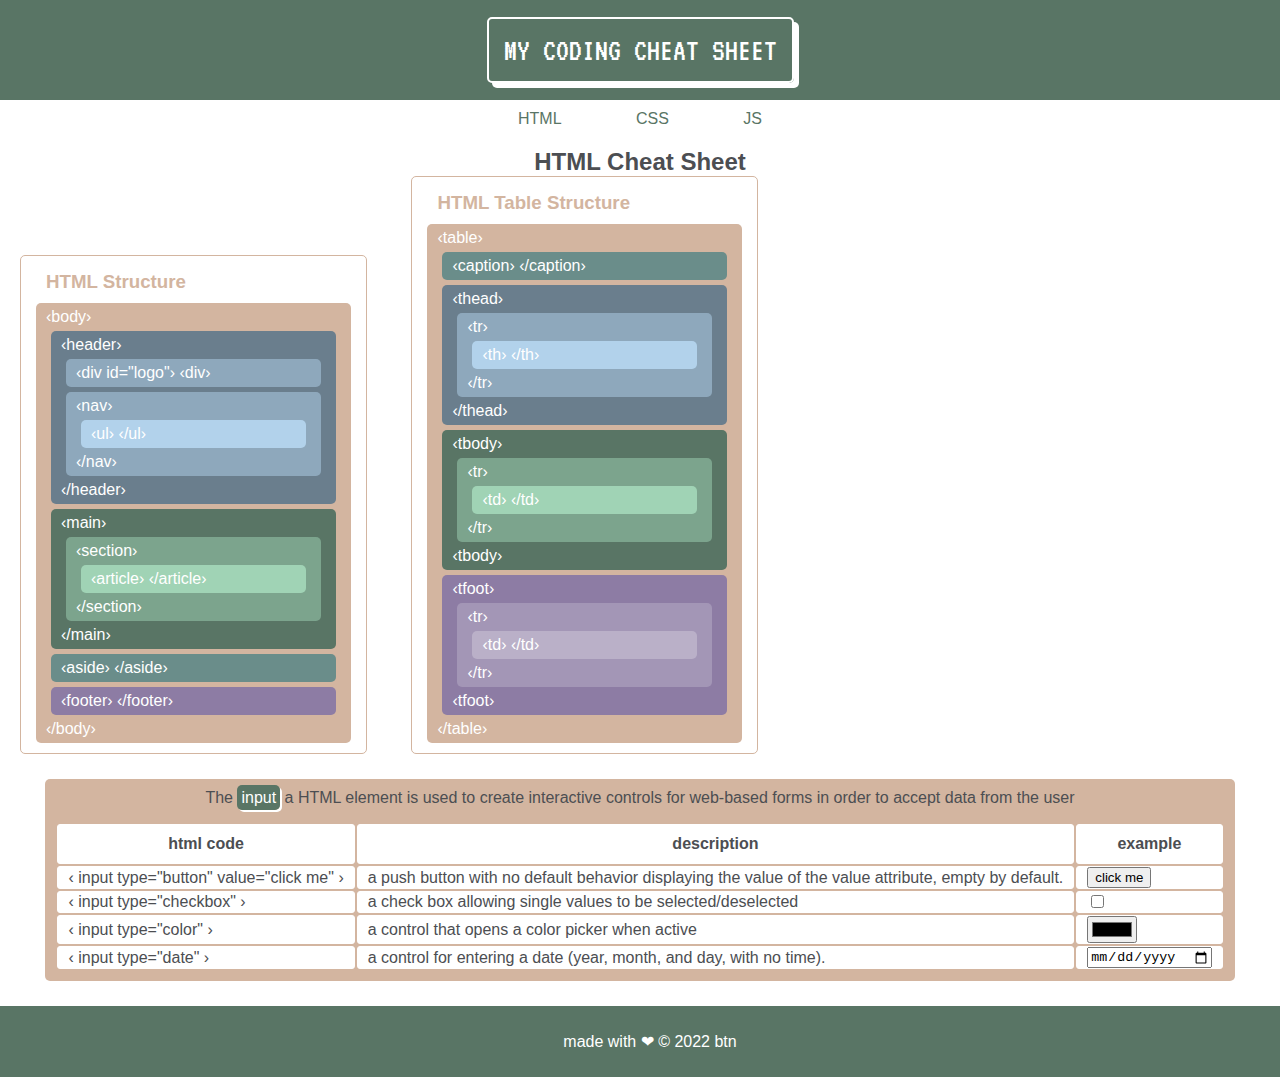
==== index.html @ f5578a6c "Add files via upload" ====
<!DOCTYPE html>
<html>
    <head>
        <title>My Coding Cheat Sheet</title>
        <meta charset="UTF-8">
        <link href="https://fonts.googleapis.com/css2?family=VT323&display=swap" rel="stylesheet">        <link href="index.css" rel="stylesheet" type="text/css">
        <link href="./resources/css/index.css" rel="stylesheet" type="text/css">
        
    </head>
    <body>
        <header>
            <div class="bordercorner_wrap">
                <div class="bordercorner">
                    <h1>My Coding Cheat Sheet</h1>
                </div>
            </div>
            <nav>
                <ul>
                    <li><a href="index.html">html</a></li>
                    <li><a href="css.html">css</a></li>
                    <li><a href="js.html">js</a></li>
                </ul>
            </nav>
            <section>
                <h2>HTML Cheat Sheet</h2>
            </section>
        </header>

        <!-- HTML Structure-->
        <section class="container" id="HTML_structure">
            <div class="container"><h3>HTML Structure</h3></div>

            <!-- the beginning of the body-->
            <div class="container" id="body">
                <p>&#8249;body&#8250;</p>
                <!-- the header section -->
                <div class="container" id="header">
                    <p>&#8249;header&#8250;</p>
                    <div class="container" id="logo">
                        <p>&#8249;div id=&quot;logo&quot;&#8250; &#8249;div&#8250;</p>
                    </div>
                    <div class="container" id="nav">
                        <p>&#8249;nav&#8250;</p>
                        <div class="container" id="list">
                            <p>&#8249;ul&#8250; &#8249;/ul&#8250;</p>
                        </div>
                        <p>&#8249;/nav&#8250;</p>
                    </div>
                    <p>&#8249;/header&#8250;</p>
                </div>

                <!-- the main section -->
                <div class="container" id="main">
                    <p>&#8249;main&#8250;</p>
                    <div class="container" id="section">
                        <p>&#8249;section&#8250;</p>
                        <div class="container" id="article">
                            <p>&#8249;article&#8250; &#8249;/article&#8250;</p>
                        </div>
                        <p>&#8249;/section&#8250;</p>
                    </div>
                    <p>&#8249;/main&#8250;</p>
                </div>

                <!-- the aside section -->
                <div class="container" id="aside">
                    <p>&#8249;aside&#8250; &#8249;/aside&#8250;</p>
                </div>

                <!-- the footer section -->
                <div class="container" id="footer">
                    <p>&#8249;footer&#8250; &#8249;/footer&#8250;</p>
                </div>
                <p>&#8249;/body&#8250;</p>
            </div>
        </section>

        <!-- HTML Table Structure -->
        <section class="container" id="HTML_table">
            <div class="container"><h3>HTML Table Structure</h3></div>
            <div class="container" id="table">
                <p>&#8249;table&#8250;</p>

                <!-- the caption section -->
                <div class="container" id="caption">
                    <p>&#8249;caption&#8250;  &#8249;/caption&#8250;</p>
                </div>

                <!-- thead section-->
                <div class="container" id="thead">
                    <p>&#8249;thead&#8250;</p>
                        <div class="container" id="tr1">
                            <p>&#8249;tr&#8250;</p>
                            <div class="container" id="th">
                                <p>&#8249;th&#8250;  &#8249;/th&#8250;</p>
                            </div>
                            <p>&#8249;/tr&#8250;</p>
                        </div>
                    <p>&#8249;/thead&#8250;</p>
                </div>

                <!-- tbody section -->
                <div class="container" id="tbody">
                    <p>&#8249;tbody&#8250;</p>
                    <div class="container" id="tr2">
                        <p>&#8249;tr&#8250;</p>
                        <div class="container" id="td1">
                            <p>&#8249;td&#8250;  &#8249;/td&#8250;</p>
                        </div>
                        <p>&#8249;/tr&#8250;</p>
                    </div>
                    <p>&#8249;tbody&#8250;</p>
                </div> 

                <!-- tfoot section -->
                <div class="container" id="tfoot"> 
                    <p>&#8249;tfoot&#8250;</p>
                    <div class="container" id="tr3">
                        <p>&#8249;tr&#8250;</p>
                        <div class="container" id="td2">
                            <p>&#8249;td&#8250;  &#8249;/td&#8250;</p>
                        </div>
                        <p>&#8249;/tr&#8250;</p>
                    </div>
                    <p>&#8249;tfoot&#8250;</p>
                </div>


                <p>&#8249;/table&#8250;</p>
            </div>
        </section>


        <table>
            <caption>The <a href="https://developer.mozilla.org/en-US/docs/Web/HTML/Element/input" target="_blank" title="https://developer.mozilla.org/en-US/docs/Web/HTML/Element/input" class="css">input</a> a HTML element is used to create interactive controls for web-based forms in order to accept data from the user</caption>
            <thead>
                <tr>
                    <th>html code</th>
                    <th>description</th>
                    <th>example</th>
                </tr>
            </thead>
            <tbody>
                <tr>
                    <td>&#8249; input type="button" value="click me" &#8250;</td>
                    <td>a push button with no default behavior displaying the value of the value attribute, empty by default.</td>
                    <td> <input type="button" value="click me"> </td>
                </tr>
                <tr>
                    <td> &#8249; input type="checkbox" &#8250; </td>
                    <td>a check box allowing single values to be selected/deselected </td>
                    <td> <input type="checkbox"></td>
                </tr>
                <tr>
                    <td >&#8249; input type="color" &#8250;</td>
                    <td> a control that opens a color picker when active </td>
                    <td> <input type="color"></td>
                </tr>
                <tr>
                    <td> &#8249; input type="date" &#8250; </td>
                    <td> a control for entering a date (year, month, and day, with no time).</td>
                    <td> <input type="date"></td>
                </tr>
            </tbody>
        </table>
    </body>
    <footer>
        <section class="footer">
            <p>made with &#10084; © 2022 btn</p>
        </section>
    </footer>





</html>
---- index.css ----
html, body {
    font-family: sans-serif;
    margin: 0;
    color: #4C4E52;
}

/* CSS for the title*/
.bordercorner_wrap {
    background-color: #597565;
    text-align: center; 
    margin: 0 auto;
    padding: 2px;
}

.bordercorner {
    border: 2px solid #ffffff;
    box-shadow: 5px 5px #ffffff;
    border-radius: 5px;
    display: inline-block;
    margin: 15px  auto;
    padding: 15px;
    position: relative;
    width: auto;
}

.bordercorner h1 {
    font-weight: 100;
    font-family: 'VT323', sans-serif;
    text-transform: uppercase;
    color: #fff;
    position: relative;
    display: block;
    margin: 0;
    padding: 0;
    z-index: 5;
}


/* CSS for the navigation*/
nav {
    margin: 0 auto;
    
}

nav ul {
    padding: 0px 20px;
    text-align: center;  
    padding: 10px;
    margin: 0
}

nav li { 
    list-style-type: none;
    display: inline;
    margin: 0px 20px;
    padding: 5px;
}
nav a {
    color:#597565;
    text-transform: uppercase;
    text-decoration: none;
    cursor: pointer;
    padding: 5px 10px;
}

nav a:hover {

    border-bottom: 2px solid  #597565;

}

/* headers */
h2 {
    margin: auto;
    padding-top: 10px;
    text-align: center;
}

h3 {
    color: #d3b5a0
}


/*html and html table structure */
section.container {
    border: 1px solid #d3b5a0;
    min-width: 325px;
    margin: 0 20px;
    display: inline-block;

}

body h3 {
    margin: 0;
}

.container p {
    color: #fff;
    margin: 0;
}

.container {
    border-radius: 5px;
    padding: 5px 10px;
    margin: 5px ;
}

#body, #table {
    background-color: #d3b5a0;
}

#header, #thead {
    background-color: #6a7e8d;
}

#logo, #nav, #tr1 {
    background-color: #8ea8bc;
}

#list, #th {
    background-color: #b2d2eb;
}

#main, #tbody {
    background-color: #597565;
}

#section, #tr2 {
    background-color: #7ca48d; 
}

#article, #td1 {
    background-color: #a0d3b5;
}

#aside, #caption {
    background-color: #6a8d8a; 
}

#footer, #tfoot {
    background-color: #8d7ca4;
}

#tr3 {
    background-color: #a396b6;
}

#td2 {
    background-color: #bab0c8;
}




/* table */
table {
    background-color: #d3b5a0;
    border-radius: 5px;
    padding: 10px;
    display:block;
    min-width: 350px;
    max-width: fit-content;
    margin: 25px auto;
}

caption {
    margin-bottom: 15px;
}

th, td {
    border: 1px solid #ffffff;
    border-radius: 3px;
    padding: 3px 3px;
    max-width: fit-content;
    background-color: #ffffff;
    padding: 0px 10px;
}


table th{
    padding: 10px;
}

#default {
    cursor: default;
}

#pointer {
    cursor: pointer;
}

#help {
    cursor: help;
}

#progress {
    cursor: progress;
}

#wait {
    cursor: wait;
}

td.action:hover {
    background-color: #8ea8bc;
}

/* button css interaction */
.css {
    color: #fff;
    background-color: #597565;
    border-radius: 5px;
    padding: 4px;
    text-decoration: none;
    box-shadow: 2px 2px #fff; 
    cursor: pointer;
}

.css:hover {
    color: #597565;
    background-color: #fff;
    border: 1px solid #597565;
    box-shadow: 2px 2px #597565; 
}

.css:active {
    color: #597565;
    background-color: #fff;
    border-radius: 5px;
    padding: 4px;
    text-decoration: none;
    box-shadow: none; 
    position: relative;
    top: 2px; left: 2px;

}


.breadcrumb > li {
    display: inline;
    }
  
  .breadcrumb li+li::before {
      padding: 10px;
    content: ">";
    }

  .breadcrumb a {
    text-decoration: none;
    color:#4C4E52;
    }

    .breadcrumb a:hover {
    color: #d3b5a0;

    }






/* footer */
footer {
    margin: 0 auto;
    background-color: #597565;
    color: #ffffff;
    padding: 10px;
    width: 100%;
}

.footer p {
    text-align: center;
}
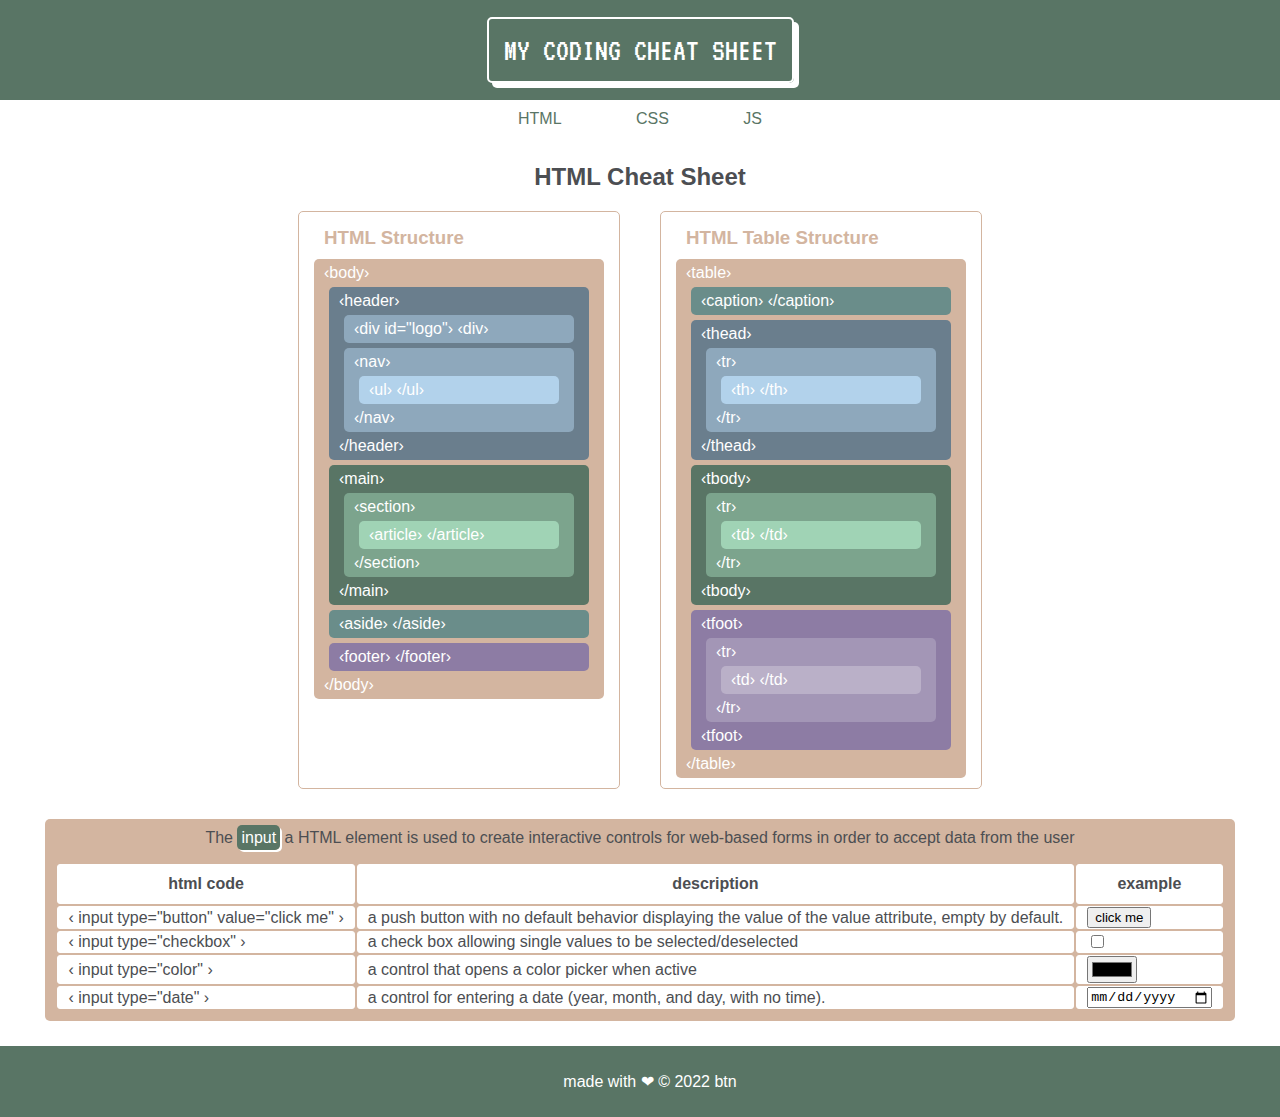
==== commit 6fdbdefc: "Update index.html" ====
--- a/index.html
+++ b/index.html
@@ -3,9 +3,9 @@
     <head>
         <title>My Coding Cheat Sheet</title>
         <meta charset="UTF-8">
-        <link href="https://fonts.googleapis.com/css2?family=VT323&display=swap" rel="stylesheet">        <link href="index.css" rel="stylesheet" type="text/css">
-        <link href="./resources/css/index.css" rel="stylesheet" type="text/css">
-        
+        <link href="https://fonts.googleapis.com/css2?family=VT323&display=swap" rel="stylesheet">        
+        <link href="index.css" rel="stylesheet" type="text/css">
+       
     </head>
     <body>
         <header>
@@ -26,110 +26,112 @@
             </section>
         </header>
 
-        <!-- HTML Structure-->
-        <section class="container" id="HTML_structure">
-            <div class="container"><h3>HTML Structure</h3></div>
 
-            <!-- the beginning of the body-->
-            <div class="container" id="body">
-                <p>&#8249;body&#8250;</p>
-                <!-- the header section -->
-                <div class="container" id="header">
-                    <p>&#8249;header&#8250;</p>
-                    <div class="container" id="logo">
-                        <p>&#8249;div id=&quot;logo&quot;&#8250; &#8249;div&#8250;</p>
+        <div id="layout">
+            <!-- HTML Structure-->
+            <section class="container" id="HTML_structure">
+                <div class="container"><h3>HTML Structure</h3></div>
+    
+                <!-- the beginning of the body-->
+                <div class="container" id="body">
+                    <p>&#8249;body&#8250;</p>
+                    <!-- the header section -->
+                    <div class="container" id="header">
+                        <p>&#8249;header&#8250;</p>
+                        <div class="container" id="logo">
+                            <p>&#8249;div id=&quot;logo&quot;&#8250; &#8249;div&#8250;</p>
+                        </div>
+                        <div class="container" id="nav">
+                            <p>&#8249;nav&#8250;</p>
+                            <div class="container" id="list">
+                                <p>&#8249;ul&#8250; &#8249;/ul&#8250;</p>
+                            </div>
+                            <p>&#8249;/nav&#8250;</p>
+                        </div>
+                        <p>&#8249;/header&#8250;</p>
                     </div>
-                    <div class="container" id="nav">
-                        <p>&#8249;nav&#8250;</p>
-                        <div class="container" id="list">
-                            <p>&#8249;ul&#8250; &#8249;/ul&#8250;</p>
+    
+                    <!-- the main section -->
+                    <div class="container" id="main">
+                        <p>&#8249;main&#8250;</p>
+                        <div class="container" id="section">
+                            <p>&#8249;section&#8250;</p>
+                            <div class="container" id="article">
+                                <p>&#8249;article&#8250; &#8249;/article&#8250;</p>
+                            </div>
+                            <p>&#8249;/section&#8250;</p>
                         </div>
-                        <p>&#8249;/nav&#8250;</p>
+                        <p>&#8249;/main&#8250;</p>
                     </div>
-                    <p>&#8249;/header&#8250;</p>
+    
+                    <!-- the aside section -->
+                    <div class="container" id="aside">
+                        <p>&#8249;aside&#8250; &#8249;/aside&#8250;</p>
+                    </div>
+    
+                    <!-- the footer section -->
+                    <div class="container" id="footer">
+                        <p>&#8249;footer&#8250; &#8249;/footer&#8250;</p>
+                    </div>
+                    <p>&#8249;/body&#8250;</p>
                 </div>
-
-                <!-- the main section -->
-                <div class="container" id="main">
-                    <p>&#8249;main&#8250;</p>
-                    <div class="container" id="section">
-                        <p>&#8249;section&#8250;</p>
-                        <div class="container" id="article">
-                            <p>&#8249;article&#8250; &#8249;/article&#8250;</p>
-                        </div>
-                        <p>&#8249;/section&#8250;</p>
+            </section>
+    
+            <!-- HTML Table Structure -->
+            <section class="container" id="HTML_table">
+                <div class="container"><h3>HTML Table Structure</h3></div>
+                <div class="container" id="table">
+                    <p>&#8249;table&#8250;</p>
+    
+                    <!-- the caption section -->
+                    <div class="container" id="caption">
+                        <p>&#8249;caption&#8250;  &#8249;/caption&#8250;</p>
                     </div>
-                    <p>&#8249;/main&#8250;</p>
-                </div>
-
-                <!-- the aside section -->
-                <div class="container" id="aside">
-                    <p>&#8249;aside&#8250; &#8249;/aside&#8250;</p>
-                </div>
-
-                <!-- the footer section -->
-                <div class="container" id="footer">
-                    <p>&#8249;footer&#8250; &#8249;/footer&#8250;</p>
-                </div>
-                <p>&#8249;/body&#8250;</p>
-            </div>
-        </section>
-
-        <!-- HTML Table Structure -->
-        <section class="container" id="HTML_table">
-            <div class="container"><h3>HTML Table Structure</h3></div>
-            <div class="container" id="table">
-                <p>&#8249;table&#8250;</p>
-
-                <!-- the caption section -->
-                <div class="container" id="caption">
-                    <p>&#8249;caption&#8250;  &#8249;/caption&#8250;</p>
-                </div>
-
-                <!-- thead section-->
-                <div class="container" id="thead">
-                    <p>&#8249;thead&#8250;</p>
-                        <div class="container" id="tr1">
+    
+                    <!-- thead section-->
+                    <div class="container" id="thead">
+                        <p>&#8249;thead&#8250;</p>
+                            <div class="container" id="tr1">
+                                <p>&#8249;tr&#8250;</p>
+                                <div class="container" id="th">
+                                    <p>&#8249;th&#8250;  &#8249;/th&#8250;</p>
+                                </div>
+                                <p>&#8249;/tr&#8250;</p>
+                            </div>
+                        <p>&#8249;/thead&#8250;</p>
+                    </div>
+    
+                    <!-- tbody section -->
+                    <div class="container" id="tbody">
+                        <p>&#8249;tbody&#8250;</p>
+                        <div class="container" id="tr2">
                             <p>&#8249;tr&#8250;</p>
-                            <div class="container" id="th">
-                                <p>&#8249;th&#8250;  &#8249;/th&#8250;</p>
+                            <div class="container" id="td1">
+                                <p>&#8249;td&#8250;  &#8249;/td&#8250;</p>
                             </div>
                             <p>&#8249;/tr&#8250;</p>
                         </div>
-                    <p>&#8249;/thead&#8250;</p>
+                        <p>&#8249;tbody&#8250;</p>
+                    </div> 
+    
+                    <!-- tfoot section -->
+                    <div class="container" id="tfoot"> 
+                        <p>&#8249;tfoot&#8250;</p>
+                        <div class="container" id="tr3">
+                            <p>&#8249;tr&#8250;</p>
+                            <div class="container" id="td2">
+                                <p>&#8249;td&#8250;  &#8249;/td&#8250;</p>
+                            </div>
+                            <p>&#8249;/tr&#8250;</p>
+                        </div>
+                        <p>&#8249;tfoot&#8250;</p>
+                    </div>
+    
+    
+                    <p>&#8249;/table&#8250;</p>
                 </div>
-
-                <!-- tbody section -->
-                <div class="container" id="tbody">
-                    <p>&#8249;tbody&#8250;</p>
-                    <div class="container" id="tr2">
-                        <p>&#8249;tr&#8250;</p>
-                        <div class="container" id="td1">
-                            <p>&#8249;td&#8250;  &#8249;/td&#8250;</p>
-                        </div>
-                        <p>&#8249;/tr&#8250;</p>
-                    </div>
-                    <p>&#8249;tbody&#8250;</p>
-                </div> 
-
-                <!-- tfoot section -->
-                <div class="container" id="tfoot"> 
-                    <p>&#8249;tfoot&#8250;</p>
-                    <div class="container" id="tr3">
-                        <p>&#8249;tr&#8250;</p>
-                        <div class="container" id="td2">
-                            <p>&#8249;td&#8250;  &#8249;/td&#8250;</p>
-                        </div>
-                        <p>&#8249;/tr&#8250;</p>
-                    </div>
-                    <p>&#8249;tfoot&#8250;</p>
-                </div>
-
-
-                <p>&#8249;/table&#8250;</p>
-            </div>
-        </section>
-
+            </section>
+        </div>
 
         <table>
             <caption>The <a href="https://developer.mozilla.org/en-US/docs/Web/HTML/Element/input" target="_blank" title="https://developer.mozilla.org/en-US/docs/Web/HTML/Element/input" class="css">input</a> a HTML element is used to create interactive controls for web-based forms in order to accept data from the user</caption>
@@ -174,4 +176,4 @@
 
 
 
-</html>+</html>
--- a/index.css
+++ b/index.css
@@ -71,7 +71,7 @@
 
 /* headers */
 h2 {
-    margin: auto;
+    margin: 15px;
     padding-top: 10px;
     text-align: center;
 }
@@ -82,14 +82,17 @@
 
 
 /*html and html table structure */
+#layout {
+    padding: 5px;
+    display: flex;
+    justify-content: center;
+}
+
 section.container {
+    margin: 0px 20px;
     border: 1px solid #d3b5a0;
-    min-width: 325px;
-    margin: 0 20px;
-    display: inline-block;
-
-}
-
+    width: 300px;
+}
 body h3 {
     margin: 0;
 }
@@ -271,4 +274,4 @@
 
 .footer p {
     text-align: center;
-}+}
